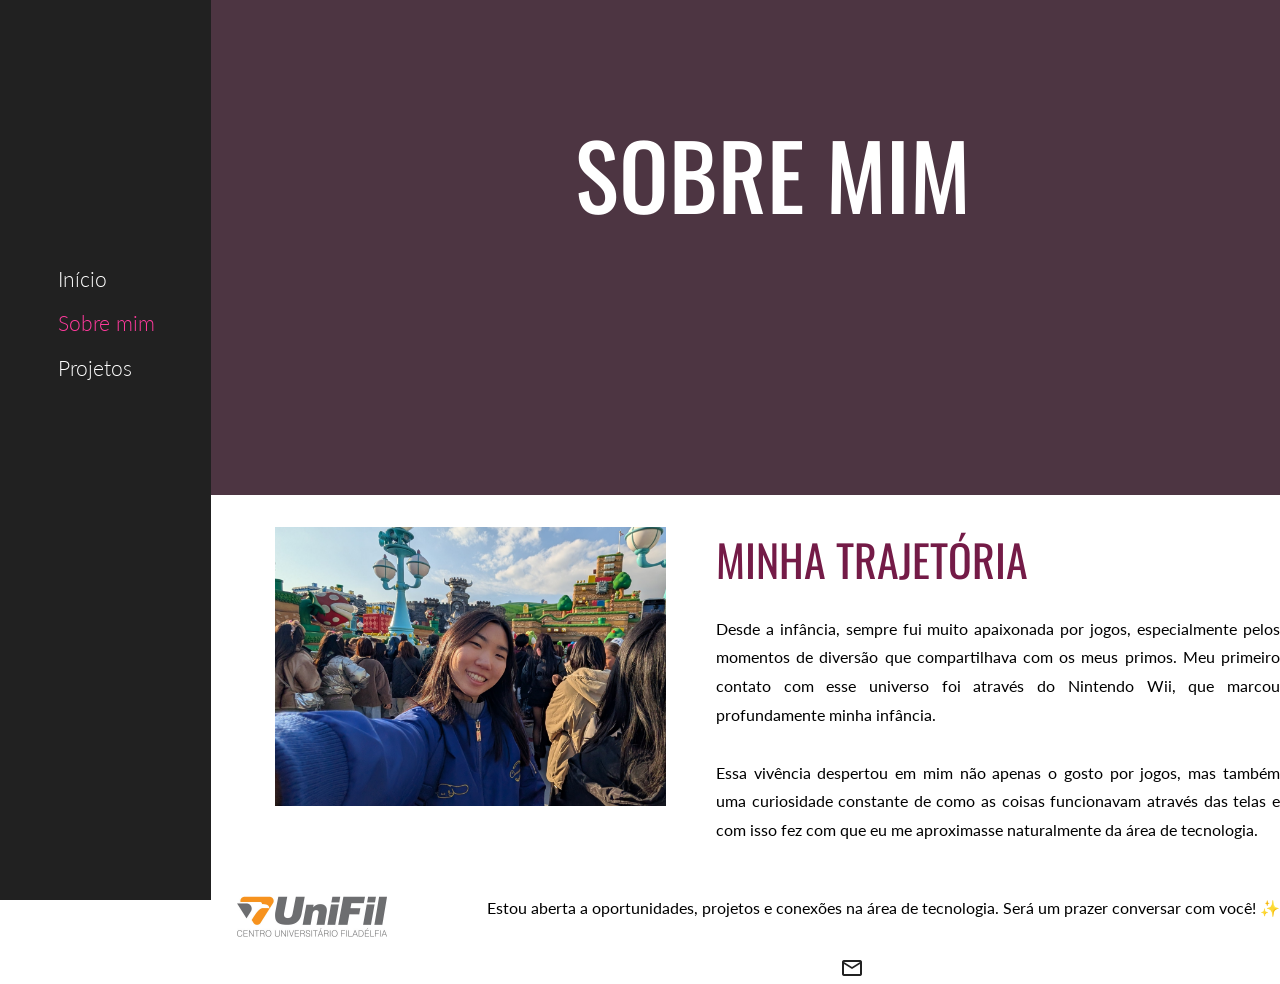
==== sobremim.html @ 93c53515 "Criação da página sobre mim" ====
<!DOCTYPE html>
<html lang="pt-br">
<head>
    <meta charset="UTF-8">
    <meta name="viewport" content="width=device-width, initial-scale=1.0">
    <link rel="shortcut icon" href="images/Logo_UniFil_semfundo.png" type="image/x-icon">
    <link rel="preconnect" href="https://fonts.googleapis.com">
    <link rel="preconnect" href="https://fonts.gstatic.com" crossorigin>
    <link href="https://fonts.googleapis.com/css2?family=Oswald:wght@200..700&display=swap" rel="stylesheet">
    <link href="https://fonts.googleapis.com/css2?family=Lato:ital,wght@0,100;0,300;0,400;0,700;0,900;1,100;1,300;1,400;1,700;1,900&display=swap" rel="stylesheet">
    <link rel="stylesheet" href="https://fonts.googleapis.com/css2?family=Material+Symbols+Outlined:opsz,wght,FILL,GRAD@20..48,100..700,0..1,-50..200&icon_names=mail" />
    <link rel="stylesheet" href="sobremim.css">
    <title>Sobre mim</title>
</head>
<body>
    <aside>
        <nav class="paginas">
            <h2><a href="index.html">Início</a></h2>
            <h2><a href="sobremim.html" class="ativa">Sobre mim</a></h2>
            <h2><a href="projetos.html">Projetos</a></h2>
        </nav>
    </aside>
    <main>
        <header>
            <h1>Sobre mim</h1>
        </header>
            
        <section id="curiosidades">
            <div class="foto">
                <img src="images/Foto_Ju_USJ.jpg" alt="Foto de Juliana no Parque Universal Studios Japan, Super Nintendo World">
            </div>
            <div class="texto">
                <h2>Minha Trajetória</h2>
                <p>
                    Desde a infância, sempre fui muito apaixonada por jogos, especialmente pelos momentos de
                    diversão que compartilhava com os meus primos. Meu primeiro contato com esse universo
                    foi através do Nintendo Wii, que marcou profundamente minha infância. <br><br>
                    Essa vivência despertou em mim não apenas o gosto por jogos, mas também uma curiosidade
                    constante de como as coisas funcionavam através das telas e com isso fez com que eu me
                    aproximasse naturalmente da área de tecnologia.
                </p>
            </div>
        </section>

        <footer>
            <div class="topo-footer">
                <div class="logo">
                    <img src="images/Logo_UniFil.png" alt="Logo da Instituição UniFil">
                </div>
                <div class="rodape">
                    <p>Estou aberta a oportunidades, projetos e conexões na área de tecnologia. Será um prazer conversar com você! ✨</p><br>
                </div>
            </div>
            <div class="contato">
                <a href="mailto:juliana.bando@edu.unifil.br" target="_blank">
                    <span class="material-symbols-outlined">mail</span>
            </div>
        </footer>
    </main>
</body>
</html>
---- sobremim.css ----
/* cores: 
#4d3542
#212121
#ff4d97
colocar o justify no paragrafo que escrevi sobre mim na página inicial (deixa as letras alinhadas)
*/
* { 
    margin: 0;
    padding: 0;
    box-sizing: border-box;
}

main {
    margin-left: 16.5%;
}

header {
    text-align: left;
    padding-top: 4%;
    padding-left: 12%;
    height: 55vh;

    background-color: #4d3542;
}

h1 {
    text-transform: uppercase;
    font-size: 90px;
    font-weight: 450;
    font-family: "Oswald", sans-serif;
    
    padding-left: 25%;
    padding-top: 4rem;

    color: white;
}

nav {
    width: 16.5%;
    height: 100vh;

    top: 0;
    left: 0;

    display: flex;
    flex-direction: column;

    position: fixed;

    padding-top: 16rem;
    padding-left: 3rem;

    text-align: left;

    font-size: 14px;
    background-color: #212121;
}

.paginas a {
    color: white;
    text-decoration: none;
}

.paginas a.ativa {
    color:#ff3a9d;
}

nav > h2 {
    padding: 6%;
    font-family: "Lato", sans-serif;
    font-weight: 300;
    font-style: normal;
}

section {
    display: grid;
    padding-left: 6%;
    padding-top: 3%;
}

#curiosidades {
    display: flex;
    gap: 50px;
}

.foto img {
    width: 450px;
    height: auto;
    max-width: 100%;
}

.texto > h2 {
    top: 0;
    max-width: 600px;

    font-size: 44px;
    font-family: "Oswald", sans-serif;
    font-weight: 400;

    color: #741b47;

    text-align: left;
    text-transform: uppercase;
}

.texto > p {
    text-align: justify;

    font-family: "Lato", sans-serif;
    line-height: 1.8;

    padding-top: 4%;
    max-width: 650px;
}

footer {
    text-align: center;

    padding-top: 3%;
}

.topo-footer {
    display: flex;
    gap: 7%;
    justify-content: center;
    align-items: center;
}

.logo img {
    width: 200px;
    max-width: 100%;
}

.rodape > p {
    font-family: "Lato", sans-serif;
}

.contato {
    flex-basis: 100%;
    margin-left: 20%;
}

.contato span {
    color:#212121;
}

@media (max-width: 600px) {
    header {
        min-height: 50vh;
        background-position: center;
    }

    main {
        margin-left: 0;
    }

    h1 {
        font-size: 90px;
        padding-left: 20px;
        padding-top: 5rem;
    }

    nav {
        position: relative;
        width: 100%;
        height: auto;
        padding: 20px;
        flex-direction: row;
        justify-content: center;
        gap: 20px;
    }

    section {
        padding: 30px 20px;
    }

    #curiosidades {
        flex-direction: column;
        text-align: center;
        gap: 30px;
    }

    .texto > h2 {
        font-size: 32px;
        text-align: center;
    }

    .texto > p {
        text-align: justify;
    }

    .topo-footer {
        flex-direction: column;
    }

    .logo img {
        width: 150px;
    }

    .contato {
        margin-left: 0;
    }
}
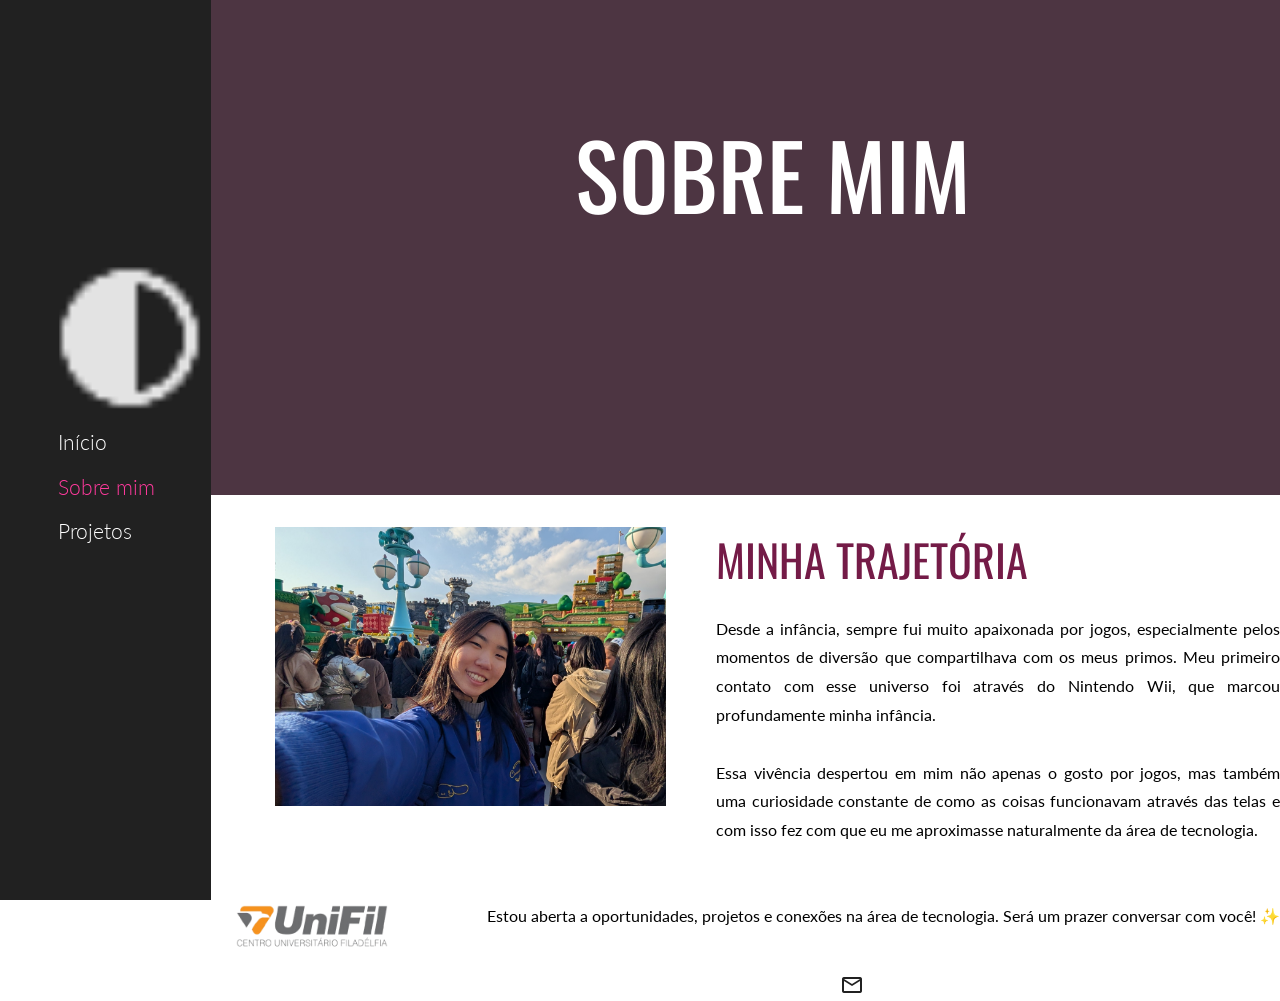
==== commit 4b1fc002: "Criação da página de projetos e adicionando tema escuro" ====
--- a/sobremim.html
+++ b/sobremim.html
@@ -15,6 +15,8 @@
 <body>
     <aside>
         <nav class="paginas">
+            <img src="images/Icone_contraste.png" id= "iconeTema" alt="ALterar tema">
+            <script src="temaescuro.js"></script>
             <h2><a href="index.html">Início</a></h2>
             <h2><a href="sobremim.html" class="ativa">Sobre mim</a></h2>
             <h2><a href="projetos.html">Projetos</a></h2>
